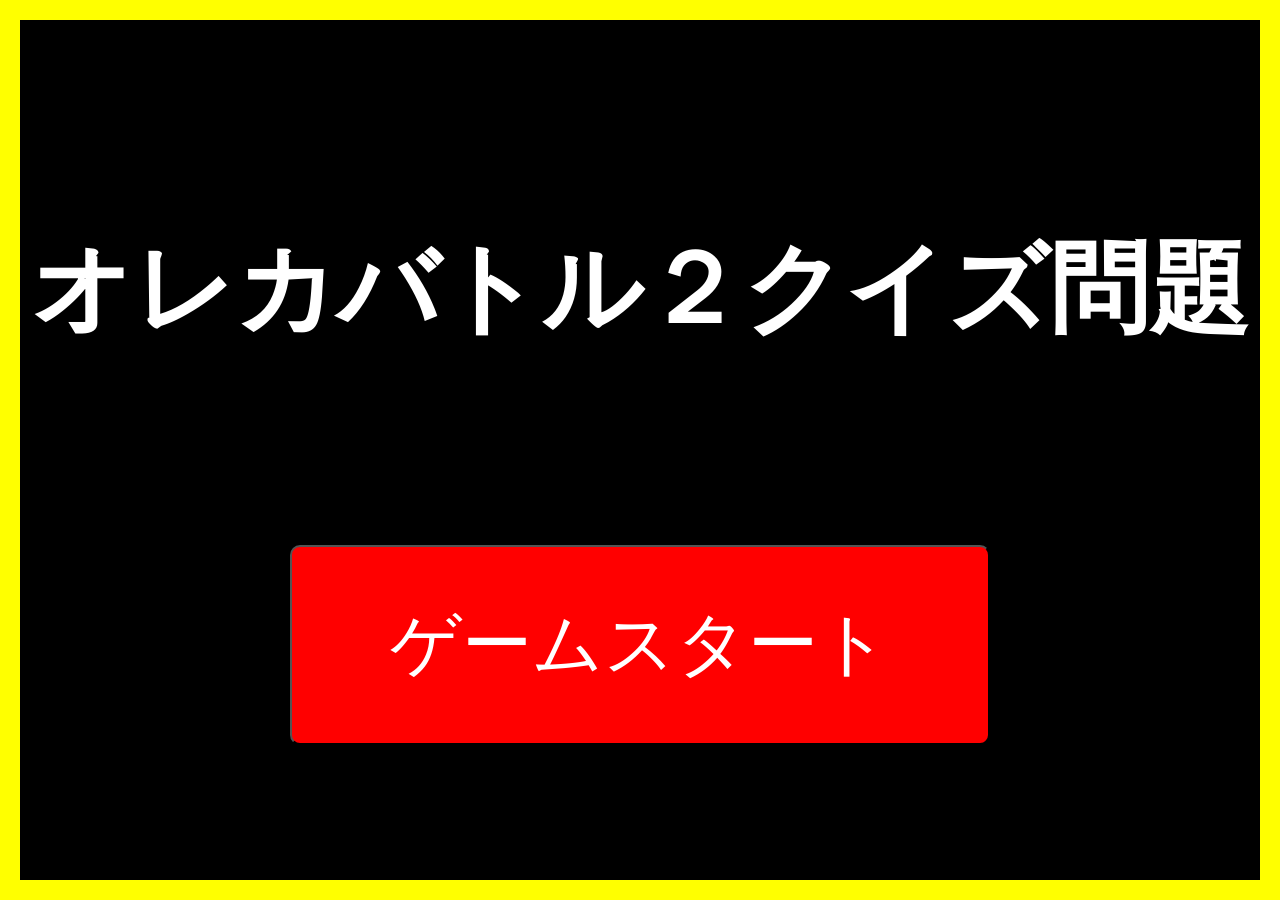
==== index.html @ aee33a62 "first commit" ====
<!DOCTYPE html>
<html lang="ja">
    <head>
        <meta charset="utf-8">
        <meta name="viewport" content="width=device-width, initial-scale=1">
        <title>オレカバトル２クイズ問題 </title>
        <link rel="stylesheet" href="styles.css">
        
    </head>
    <body>
    <div class="quiz">
    <h1>オレカバトル２クイズ問題</h1>
    <a href="Select Difficulty.html">
     <button class="start">ゲームスタート</button>
    </a>
    </div>
  　<script src="script.js" defer></script>
    </body>
</html>
---- styles.css ----
body{
    margin:0;
    padding:0;
}
h1{
    color:white;
    font-size: 100px;
    text-align: center;
    font-family:ifont, fantasy;
}
.quiz{
background-color:black;
border: 20px solid yellow;
width: 100vw;
height: 100vh;
display: flex;
justify-content: center;
align-items: center;
box-sizing: border-box;
flex-direction: column;
}
.start{
    background-color:red;
    color:white;
    font-size: 70px;
    border-radius: 10px;
    width: 700px;
    height: 200px;
    margin-top:120px;
}
.start:hover{
    background-color:white;
    color:black;
}
.button-container{
    display: flex;
    flex-direction: column;
    align-items: stretch;
    width: 500px;
    height: 20px;
}
.button-container:hover{
    background-color:white;
    color:black;
}
.button1{
    background-color:green;
    color:black;
    font-size: 50px;
}
.button2{
    background-color:yellow;
    color:black;
    font-size: 50px;
}
.button3{
    background-color:lightcoral;
    color:black;
    font-size: 50px;
}
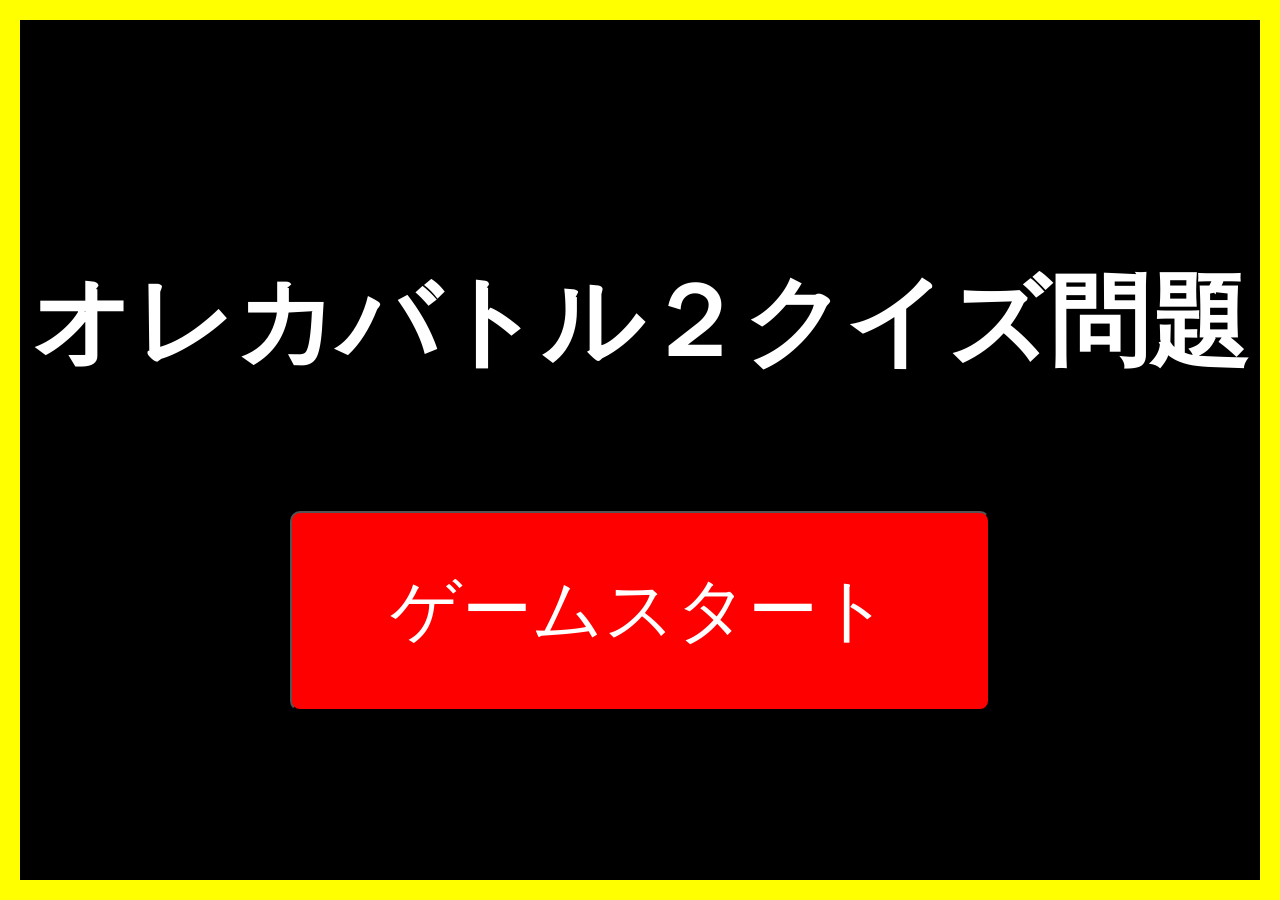
==== commit c5f1bd2c: "コード見た目修正" ====
--- a/index.html
+++ b/index.html
@@ -14,6 +14,6 @@
      <button class="start">ゲームスタート</button>
     </a>
     </div>
-  　<script src="script.js" defer></script>
+  <script src="script.js" defer></script>
     </body>
 </html>
--- a/styles.css
+++ b/styles.css
@@ -7,6 +7,7 @@
     font-size: 100px;
     text-align: center;
     font-family:ifont, fantasy;
+    margin-bottom: 120px;
 }
 .quiz{
 background-color:black;
@@ -26,35 +27,211 @@
     border-radius: 10px;
     width: 700px;
     height: 200px;
-    margin-top:120px;
+    cursor: pointer;
+    box-shadow: 0px 8px #000000;
+    position: relative;
+    top:0px;
 }
 .start:hover{
     background-color:white;
     color:black;
 }
+.start:active{
+    box-shadow: 0px 2px #000000;
+    top:6px;
+}
 .button-container{
     display: flex;
+  justify-content: center; 
+    width: 100%;
+    max-width: 1000px;
+    padding: 0 20px;
+    gap: 30px;
+    margin-top: 100px;
+    height: 200px;
+}
+.button-container button:hover{
+    background-color:white;
+    color:black;
+}
+.easy_btn{
+    flex: 1;
+    background-color:green;
+    color:black;
+    font-size: 50px;
+    border-radius: 10px;
+    cursor: pointer;
+     box-shadow: 0px 8px #000000;
+    position: relative;
+    top:0px;
+}
+.easy_btn:active{
+    box-shadow: 0px 2px #000000;
+    top:6px;
+}
+.normal_btn{
+    flex: 1;
+    background-color:yellow;
+    color:black;
+    border-radius: 10px;
+    font-size: 50px;
+    cursor: pointer;
+     box-shadow: 0px 8px #000000;
+    position: relative;
+    top:0px;
+}
+.normal_btn:active{
+    box-shadow: 0px 2px #000000;
+    top:6px;
+}
+.hard_btn{
+    flex: 1;
+    background-color:lightcoral;
+    color:black;
+    font-size: 50px;
+    border-radius: 10px;
+    cursor: pointer;
+     box-shadow: 0px 8px #000000;
+    position: relative;
+    top:0px;
+}
+.hard_btn:active{
+    box-shadow: 0px 2px #000000;
+    top:6px;
+}
+.Quiz{
+    display: flex;
+    text-align: center;
+    background-color:black;
+    border: 20px solid yellow;
+    min-height: 100vh;
+    justify-content: center;
+    align-items: center;
+    box-sizing: border-box;
     flex-direction: column;
-    align-items: stretch;
-    width: 500px;
-    height: 20px;
-}
-.button-container:hover{
-    background-color:white;
-    color:black;
-}
-.button1{
-    background-color:green;
-    color:black;
-    font-size: 50px;
-}
-.button2{
-    background-color:yellow;
-    color:black;
-    font-size: 50px;
-}
-.button3{
-    background-color:lightcoral;
-    color:black;
-    font-size: 50px;
+}
+.answer-buttons{
+    display: flex;
+    justify-content: center;
+    gap:50px;
+    margin-top:40px;
+}
+.choice-btn{
+    width: 300px;
+    height: 220px; display: inline-block;
+    background-color: red;
+    color: white;
+    border:none;
+    cursor: pointer;
+    font-size:50px;
+    border-radius: 10px;
+    margin-top: 100px;
+     box-shadow: 0px 8px #000000;
+    position: relative;
+    top:0px;
+}
+.choice-btn:hover{
+    background-color: white;
+    color: black;
+}
+.choice-btn:active{
+    box-shadow: 0px 2px #000000;
+    top:6px;
+}
+.question{
+    font-size: 60px;
+    color:white;
+    margin-bottom: 20px;
+}
+.result{
+    font-size:30px;
+    font-weight:bold;
+    color: white;
+    text-align: center;
+}
+.retry-btn{
+    display:none;
+    width: 300px;
+    height: 200px;
+    background-color: red;
+    color: white;
+    cursor: pointer;
+    font-size:50px;
+    border-radius: 10px;
+    margin-top: 100px;
+     box-shadow: 0px 8px #000000;
+    position: relative;
+    top:0px;
+}
+.retry-btn:hover{
+    background-color: white;
+    color: black;
+}
+.retry-btn:active{
+    box-shadow: 0px 2px #000000;
+    top:6px;
+}
+@media (max-width: 768px) {
+    h1{
+        font-size: 24px;
+    }
+    .start{
+        width: 80%;
+        max-width: 300px;
+        height: 70px;
+        font-size: 24px;
+        box-shadow: 0px 4px #000000;
+        white-space: normal;
+    }
+  .button-container {
+    display: flex;
+    flex-direction: column; 
+    align-items: center;
+    height: auto;           
+    gap: 15px;   
+    padding:10px;          
+  }
+
+  
+  .answer-buttons {
+    display: flex;
+    flex-direction: column; 
+    gap: 15px;
+    width: 100%;
+    align-items: center;
+  }
+
+  
+  .easy_btn, .normal_btn, .hard_btn, .choice-btn {
+    width: 80%;   
+    max-width: 300px;    
+    height: 60px;
+    font-size: 16px;   
+    line-height: 60px;
+    text-align: center;
+    white-space: normal;
+  }
+  .quiz {
+    width: 100%;
+    min-height:100vh;
+    box-sizing: border-box;
+    padding: 10px;
+    display: flex;
+    flex-direction: column;
+    justify-content: center;
+    align-items: center;
+    gap: 20px;
+  }
+  .Quiz{
+    width: 100%;
+    height: auto;
+    min-height: 100vh;
+    box-sizing: border-box;
+    padding: 10px;
+    display: flex;
+    flex-direction: column;
+    justify-content: center;
+    align-items: center;
+    gap: 20px;
+  }
 }
